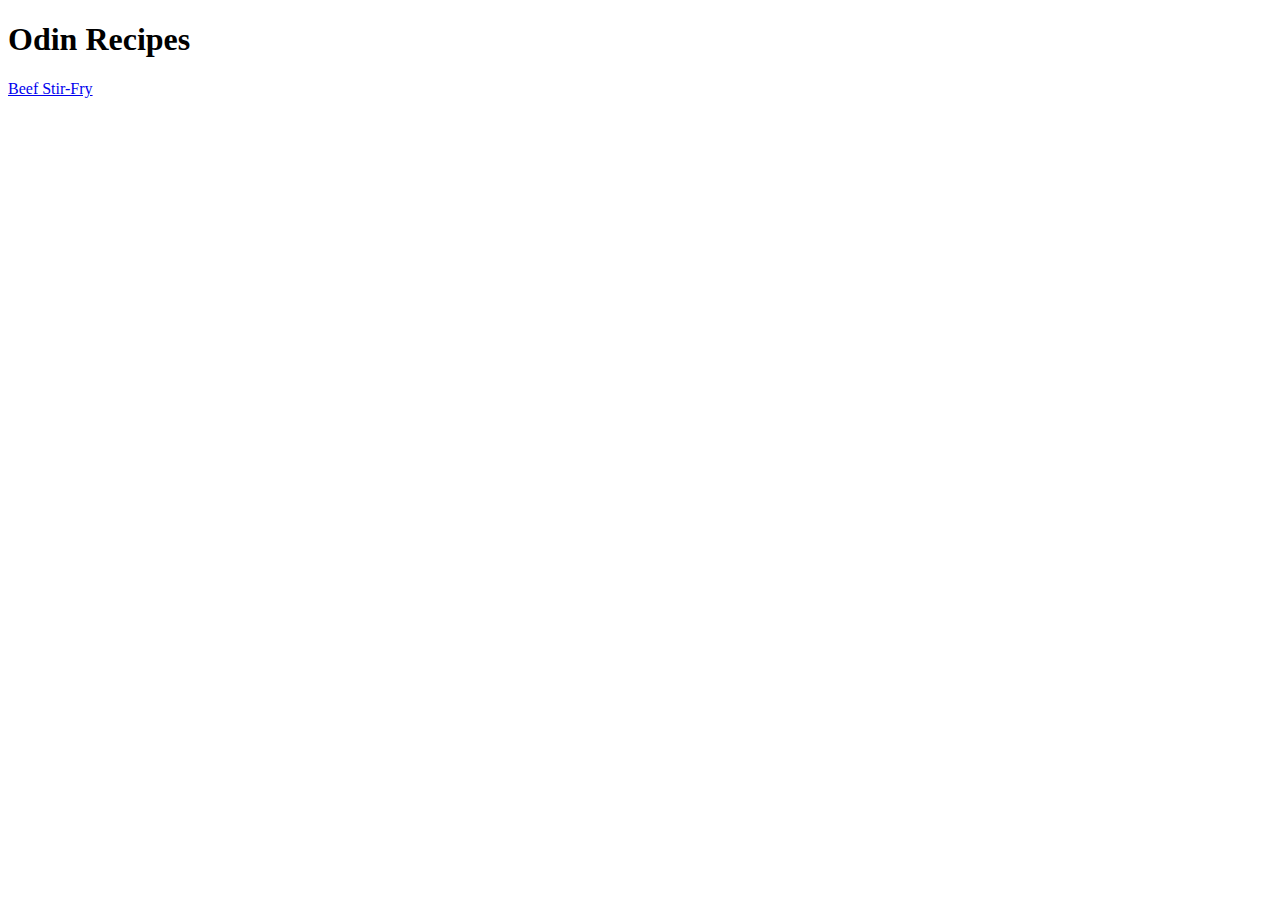
==== index.html @ 7ba37a58 "created index.html for main site, using html boiler plate. created beefStirFry recipe page and added" ====
<!DOCTYPE html>
<html lang="en">
    <head>
        <meta charset="utf-8">
        <title>Recipes</title>
    </head>
    <body>
        <h1>Odin Recipes</h1>
        <a href="recipes/beefStirFry.html">Beef Stir-Fry</a>
    </body>
</html>
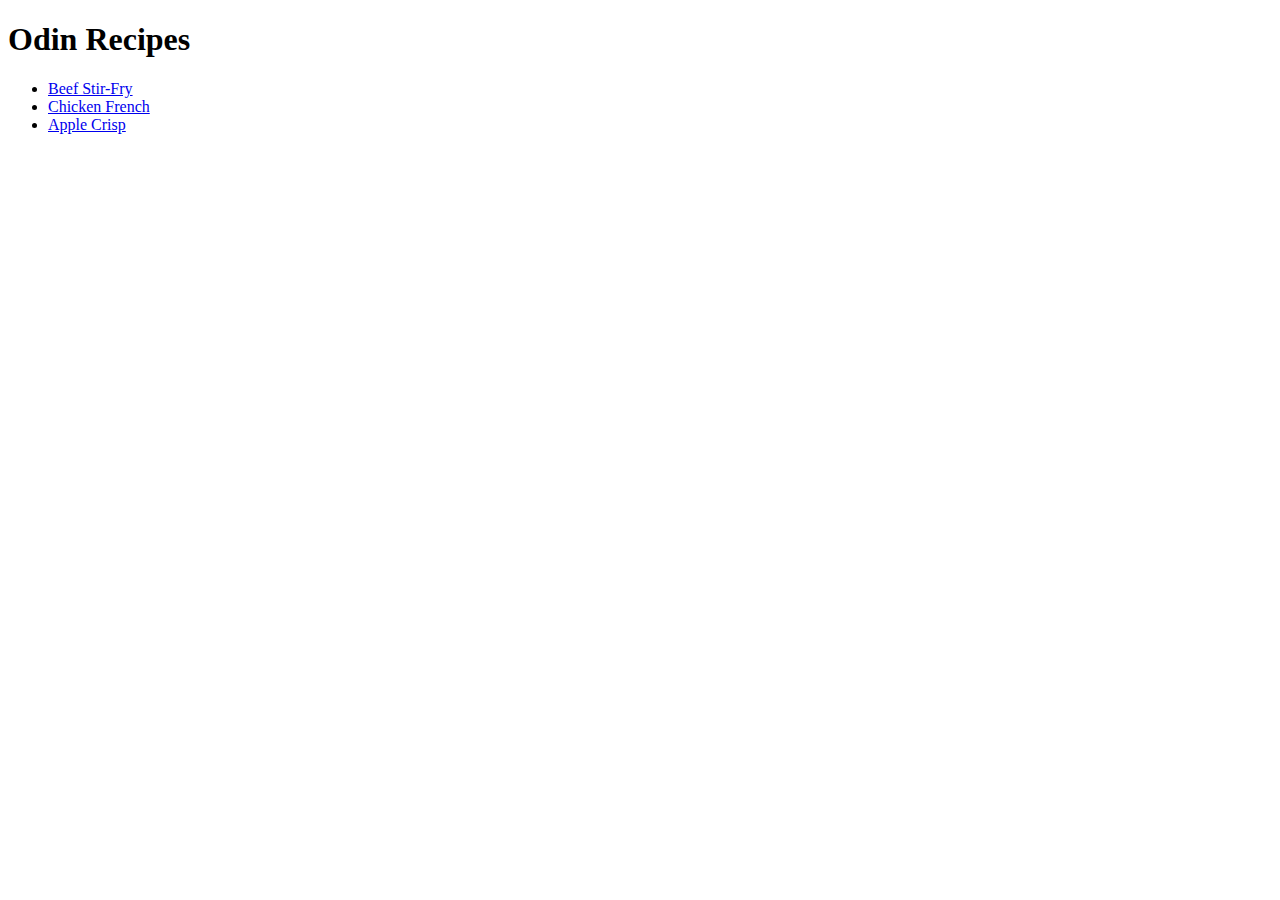
==== commit f03ed121: "created apple crisp recipe page, added navigation links to index file on all pages, added head to ch" ====
--- a/index.html
+++ b/index.html
@@ -6,6 +6,10 @@
     </head>
     <body>
         <h1>Odin Recipes</h1>
-        <a href="recipes/beefStirFry.html">Beef Stir-Fry</a>
+        <ul>
+        <li><a href="recipes/beefStirFry.html">Beef Stir-Fry</a></li>
+        <li><a href="recipes/chickenFrench.html">Chicken French</a></li>
+        <li><a href="recipes/appleCrisp.html">Apple Crisp</a></li>
+        </ul>
     </body>
 </html>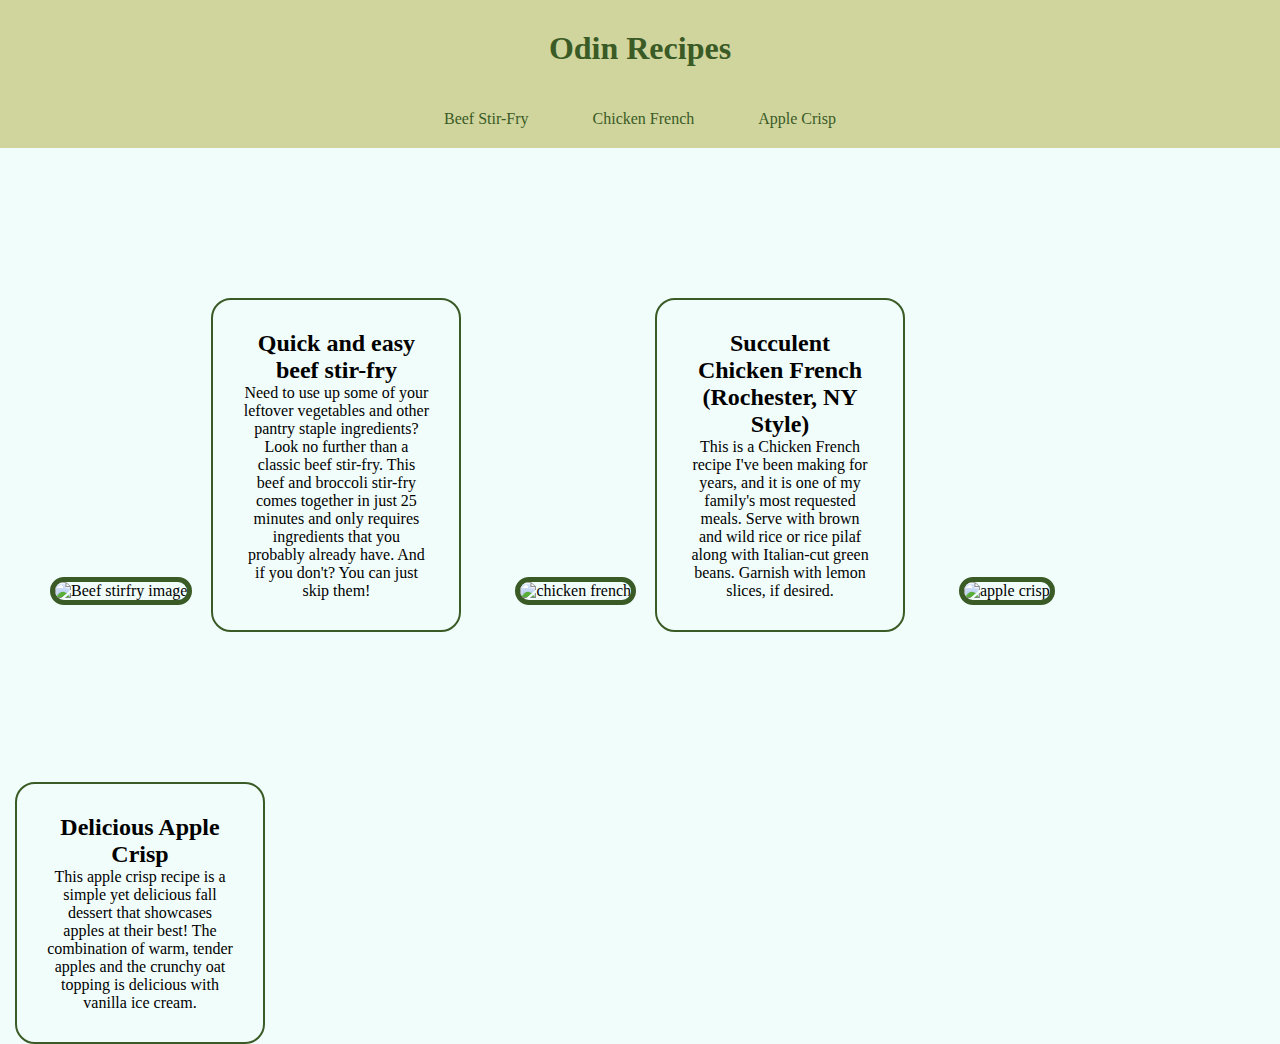
==== commit cac0d8ea: "created navbar, changing the style, added images with a brief description of recipes to make landing" ====
--- a/index.html
+++ b/index.html
@@ -3,13 +3,32 @@
     <head>
         <meta charset="utf-8">
         <title>Recipes</title>
+        <link rel="stylesheet" href="style.css">
     </head>
     <body>
-        <h1>Odin Recipes</h1>
+        <h1 class="odin-title">Odin Recipes</h1>
+        <div class="nav-container">
         <ul>
-        <li><a href="recipes/beefStirFry.html">Beef Stir-Fry</a></li>
-        <li><a href="recipes/chickenFrench.html">Chicken French</a></li>
-        <li><a href="recipes/appleCrisp.html">Apple Crisp</a></li>
+        <li class="link"><a href="recipes/beefStirFry.html">Beef Stir-Fry</a></li>
+        <li class="link"><a href="recipes/chickenFrench.html">Chicken French</a></li>
+        <li class="link"><a href="recipes/appleCrisp.html">Apple Crisp</a></li>
         </ul>
+        </div>
+        <div recipe-img-container>
+            <img class="image-main" src="https://raw.githubusercontent.com/RussTP/odin-recipes/570403613ce6e6e3198302412758040502aaeb41/images/beefStirFry.png" alt="Beef stirfry image">
+            <div class="recipe-caption"> <h2>Quick and easy beef stir-fry</h2>
+            <p>Need to use up some of your leftover vegetables and other pantry staple ingredients? Look no further than a classic beef stir-fry. This beef and broccoli stir-fry comes together in just 25 minutes
+                and only requires ingredients that you probably already have. And if you don't? You can just skip them!</p></div>
+            <img class="image-main"src="https://raw.githubusercontent.com/RussTP/odin-recipes/570403613ce6e6e3198302412758040502aaeb41/images/chickenFrench.png" alt="chicken french ">
+            <div class="recipe-caption"><h2>Succulent Chicken French (Rochester, NY Style)</h2>
+                <p>This is a Chicken French recipe I've been making for years, and it is one of my family's most requested meals. Serve with brown and wild rice or rice pilaf along with Italian-cut green beans. Garnish with lemon slices, if desired.</p>
+                </div>     
+            <img class="image-main"src="https://raw.githubusercontent.com/RussTP/odin-recipes/570403613ce6e6e3198302412758040502aaeb41/images/appleCrisp.png" alt="apple crisp">
+            <div class="recipe-caption"><h2>Delicious Apple Crisp</h2>
+                <p>This apple crisp recipe is a simple yet delicious fall dessert that showcases apples at their best! The combination of warm,
+                     tender apples and the crunchy oat topping is delicious with vanilla ice cream.</p>
+                    
+          </div>
+        </div>
     </body>
 </html>--- a/style.css
+++ b/style.css
@@ -0,0 +1,77 @@
+* {
+    box-sizing: border-box;
+    margin: 0;
+    padding: 0;
+}
+
+.nav-container {
+text-decoration: none;
+background-color:#d0d59d;
+text-align: center;
+padding: 10px;
+height: auto;
+
+}
+
+.odin-title {
+    color: #3A5B26;
+    background-color:#d0d59d;
+   height: 70px;
+   width: auto;
+   text-align: center;
+   padding-top: 30px;
+   padding-bottom: 20px;
+}
+
+
+
+.link, a{
+ 
+    text-align: center;
+    padding: 5px 10px;
+    margin-top: 10px;
+    margin-left: 5px;
+    margin-right: 5px;
+    display: inline-block;
+    text-decoration: none;
+    color:#3A5B26;
+}
+
+body {
+    background-color: #F1FDFB ;
+}
+
+ .recipe-img-container {
+    display: inline-block;
+    text-align: center;
+    
+}
+
+
+.image-main {
+
+ margin-top: 100px;
+ margin-left: 50px;
+    text-align: center;
+    width: 300px;
+    height: auto;
+    border: 5px solid #3A5B26;
+    border-radius: 20px;
+
+ 
+}
+
+ .recipe-caption  {
+    height: auto;
+    width: 250px;
+    padding: 30px;
+    text-align: center;
+border: 2px solid #3A5B26;
+border-radius: 20px;
+display: inline-block;
+margin-top: 150px;
+margin-left: 15px;
+text-align: center;
+
+}
+
